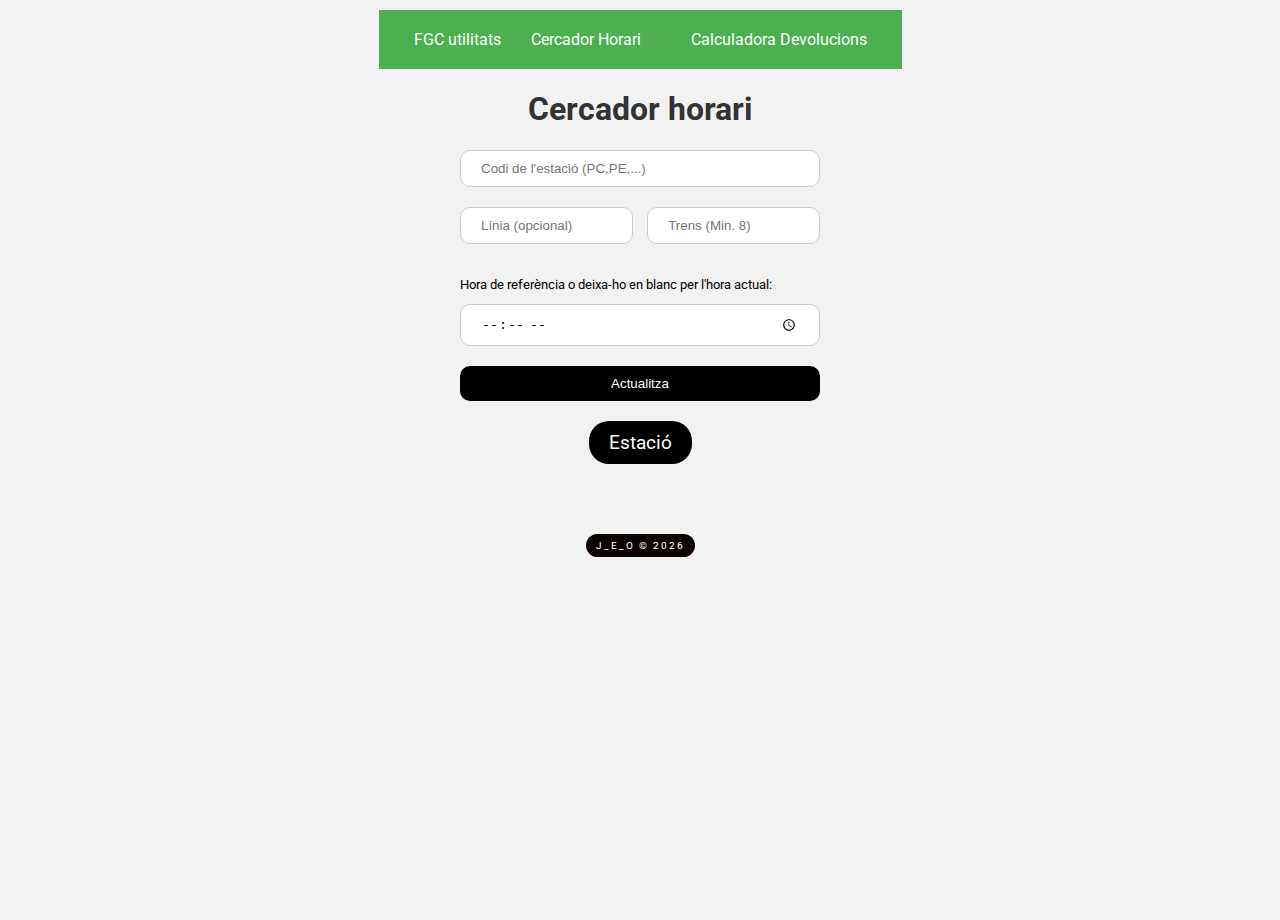
==== index.html @ f39765c9 "Upload fitxer amb el nou menu" ====
<!doctype html>

<!DOCTYPE html>
<html lang="ca">
<head>
    <meta charset="UTF-8">
    <meta name="viewport" content="width=device-width, initial-scale=1.0">
    <title>Horari de Trens en Temps Real</title>
    <link rel="stylesheet" href="styles.css">
    <link rel="stylesheet" href="menu.css"> <!-- Estils del menú -->
    <link rel="stylesheet" href="https://fonts.googleapis.com/css2?family=Roboto:wght@200..700&display=swap">
</head>
<body id="index">
    <!-- Menú reutilitzable -->
    <div class="navbar">
        <a href="index.html" style="font-weight: 400;">FGC utilitats</a>
        <div class="menu-toggle" id="menu-toggle">
            <div></div>
            <div></div>
            <div></div>
        </div>
        <div class="menu" id="menu">
            <a href="index.html">Cercador Horari</a>
            <a href="calculadora-devolucions.html">Calculadora Devolucions</a>
        </div>
    </div>
<h1>Cercador horari</h1>

<!-- Formulari per triar l'estació, la línia, el nombre de trens i l'hora -->
<form id="station-form">
    <div class="form-group">
        <input type="text" id="station-code" placeholder="Codi de l'estació (PC,PE,...)" required>
    </div>
    <div class="form-row">
        <div class="form-group">
            <input type="text" id="line-name" placeholder="Línia (opcional)">
        </div>
        <div class="form-group">
            <input type="number" id="train-count" placeholder="Trens (Min. 8)" min="8" required>
        </div>
    </div>
    <div class="form-group">
        <label for="ref-time">
            <p style="font-size:0.8em;">Hora de referència o deixa-ho en blanc per l'hora actual:</p>
        </label>
        <input type="time" id="selected-time" placeholder="Tria l'hora">
    </div>
    <input type="submit" value="Actualitza">
</form>

<div class="station-header" id="station-name">Estació</div>

<div class="train-schedule" id="train-schedule">
    <!-- Aquí es mostraran les dades dels trens -->
</div>

<footer>
    J_E_O © <span id="current-year"></span>
</footer>
<script src="menu.js"></script> <!-- Comportament del menú -->
<script src="index.js"></script>
</body>
</html>
---- styles.css ----
/* Place your CSS styles in this file */

/* Estils per a la pàgina index */
body {
    font-family: Roboto, sans-serif;
    background-color: #f2f2f2;
    margin: 0;
    padding: 10px;
    display: flex;
    flex-direction: column;
    align-items: center;
    min-height: 100vh;
}

h1 {
    text-align: center;
    font-size: 2em;
    color: #333;
}

form {
    display: flex;
    flex-direction: column;
    align-items: center;
    margin-bottom: 20px;
    width: 100%;
    max-width: 400px;
    padding: 0 20px;
    box-sizing: border-box;
}

.form-group {
    display: flex;
    flex-direction: column;
    width: 100%;
    margin-bottom: 10px;
}

.form-row {
    display: flex;
    justify-content: space-between;
    width: 100%;
}

.form-row .form-group {
    width: 48%;
}

input[type="text"], input[type="number"], input[type="time"] {
    padding: 10px 20px;
    border-radius: 10px;
    border: 1px solid #ccc;
    width: 100%;
    box-sizing: border-box;
    margin-bottom: 10px;
}

input[type="submit"] {
    padding: 10px 20px;
    border-radius: 10px;
    background-color: black;
    color: white;
    border: none;
    cursor: pointer;
    width: 100%;
    box-sizing: border-box;
}

.station-header {
    background-color: black;
    color: white;
    padding: 10px 20px;
    border-radius: 20px;
    text-align: center;
    font-size: 1.2em;
    width: fit-content;
    margin-bottom: 20px;
}

.train-schedule {
    width: 100%;
    padding: 10px;
    max-width: 400px;
}

.train {
    display: flex;
    justify-content: space-between;
    align-items: center;
    margin-bottom: 10px;
    padding: 10px;
    background-color: #0a0000;
    border-radius: 10px;
    box-shadow: 0 2px 5px rgba(0, 0, 0, 0.1);
}

.train .line-icon {
    display: flex;
    align-items: center;
    justify-content: center;
    width: 40px;
    height: 40px;
    border-radius: 50%;
    color: white;
    font-size: 1.2em;
    font-weight: bold;
}

.line-icon.l8 { background-color: #e83e8c; }
.line-icon.s8 { background-color: #17a2b8; }
.line-icon.s4 { background-color: #926a39; }
.line-icon.s3 { background-color: #33a0a2; }
.line-icon.s1 { background-color: #f60; }
.line-icon.s2 { background-color: #70bc1f; }
.line-icon.r5 { background-color: #117a8b; }
.line-icon.r6 { background-color: #ababab; }
.line-icon.l7 { background-color: #a81900; }
.line-icon.l12 { background-color: #5b4e8d; }
.line-icon.l6 { background-color: #6f7bba; }

.train .destination {
    flex: 1;
    margin-left: 30px;
    font-size: 1em;
    color: #fcfcfc;
}

.train .time {
    font-size: 1.1em;
    color: #f2e829;
}

footer {
    margin-top: 30px;
    background-color: #0a0000;
    color: white;
    padding: 5px 10px;
    border-radius: 30px;
    text-align: center;
    font-size: 0.65em;
    letter-spacing: 2px;
    width: fit-content;
    margin-bottom: 20px;
    margin-left: auto;
    margin-right: auto;
}
---- menu.css ----
.navbar {
    background-color: #4CAF50;
    display: flex;
    justify-content: space-between;
    align-items: center;
    padding: 10px 20px;
}
.navbar a {
    color: white;
    text-decoration: none;
    padding: 10px 15px;
}
.navbar a:hover {
    background-color: #45a049;
}
.menu-toggle {
    display: none;
    flex-direction: column;
    cursor: pointer;
}
.menu-toggle div {
    width: 25px;
    height: 3px;
    background-color: white;
    margin: 3px 0;
    transition: 0.3s;
}
.menu-toggle.active div:nth-child(1) {
    transform: rotate(45deg) translate(5px, 5px);
}
.menu-toggle.active div:nth-child(2) {
    opacity: 0;
}
.menu-toggle.active div:nth-child(3) {
    transform: rotate(-45deg) translate(5px, -5px);
}
.menu {
    display: flex;
    gap: 20px;
}
@media (max-width: 768px) {
    .menu {
        position: fixed;
        top: 0;
        left: -250px;
        flex-direction: column;
        width: 250px;
        height: 100%;
        background-color: #4CAF50;
        padding-top: 60px;
        transition: 0.3s;
        z-index: 1000;
    }
    .menu a {
        padding: 15px 20px;
        border-bottom: 1px solid white;
    }
    .menu.active {
        left: 0;
    }
    .menu-toggle {
        display: flex;
    }
}
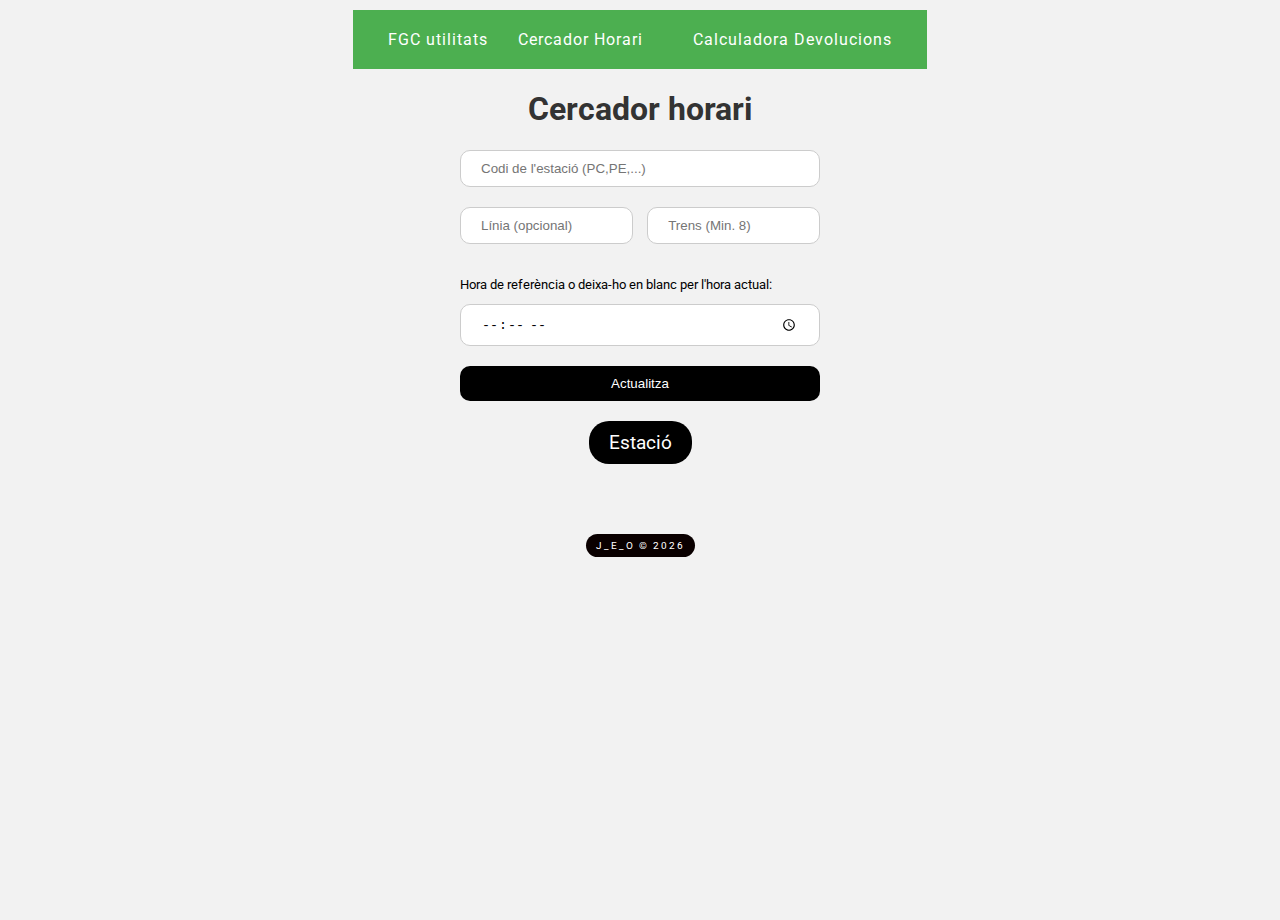
==== commit f5beb435: "Update index.html" ====
--- a/index.html
+++ b/index.html
@@ -5,7 +5,7 @@
 <head>
     <meta charset="UTF-8">
     <meta name="viewport" content="width=device-width, initial-scale=1.0">
-    <title>Horari de Trens en Temps Real</title>
+    <title>Horari de Trens</title>
     <link rel="stylesheet" href="styles.css">
     <link rel="stylesheet" href="menu.css"> <!-- Estils del menú -->
     <link rel="stylesheet" href="https://fonts.googleapis.com/css2?family=Roboto:wght@200..700&display=swap">
@@ -60,4 +60,4 @@
 <script src="menu.js"></script> <!-- Comportament del menú -->
 <script src="index.js"></script>
 </body>
-</html>+</html>
--- a/menu.css
+++ b/menu.css
@@ -8,6 +8,7 @@
 .navbar a {
     color: white;
     text-decoration: none;
+    letter-spacing: 1px;
     padding: 10px 15px;
 }
 .navbar a:hover {
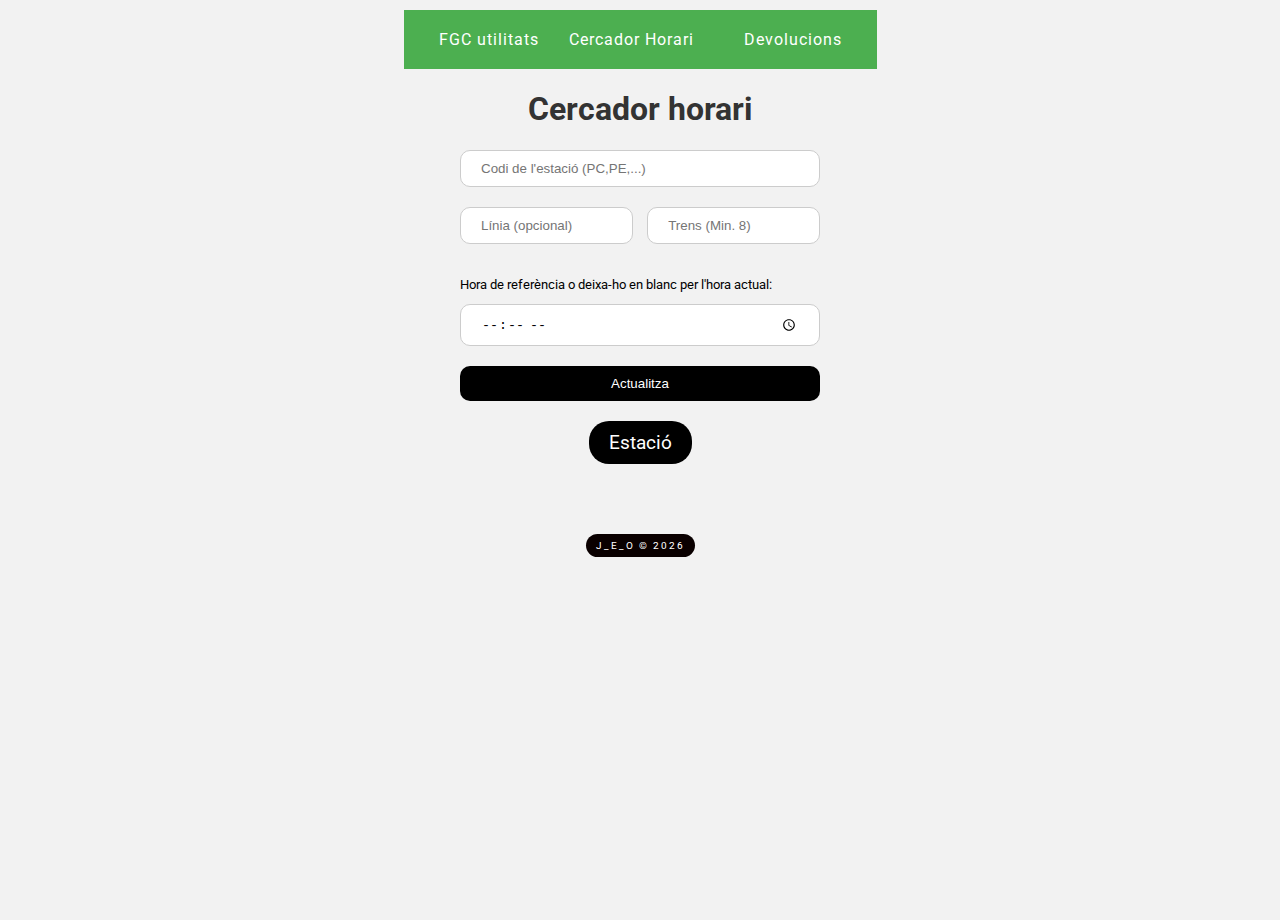
==== commit 88aed968: "Update index.html" ====
--- a/index.html
+++ b/index.html
@@ -21,7 +21,7 @@
         </div>
         <div class="menu" id="menu">
             <a href="index.html">Cercador Horari</a>
-            <a href="calculadora-devolucions.html">Calculadora Devolucions</a>
+            <a href="calculadora-devolucions.html">Devolucions</a>
         </div>
     </div>
 <h1>Cercador horari</h1>
--- a/menu.css
+++ b/menu.css
@@ -43,9 +43,9 @@
     .menu {
         position: fixed;
         top: 0;
-        left: -250px;
+        left: -225px;
         flex-direction: column;
-        width: 250px;
+        width: 225px;
         height: 100%;
         background-color: #4CAF50;
         padding-top: 60px;
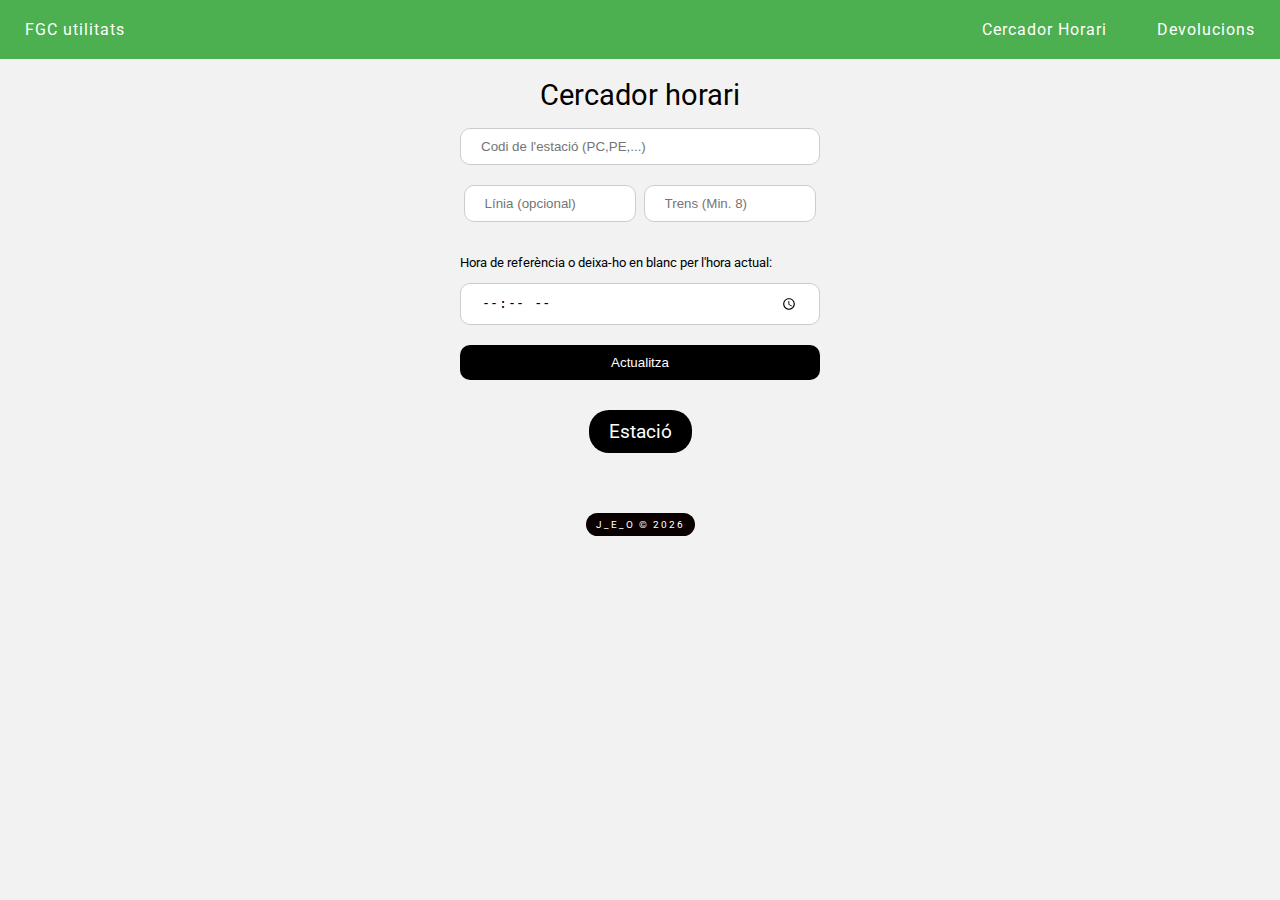
==== commit b32c843c: "Actualització de fitxers" ====
--- a/index.html
+++ b/index.html
@@ -1,12 +1,10 @@
 <!doctype html>
-
-<!DOCTYPE html>
 <html lang="ca">
 <head>
     <meta charset="UTF-8">
     <meta name="viewport" content="width=device-width, initial-scale=1.0">
-    <title>Horari de Trens</title>
-    <link rel="stylesheet" href="styles.css">
+    <title>FGC utilitats</title>
+    <link rel="stylesheet" href="styles.css"> <!-- Fitxer CSS extern -->
     <link rel="stylesheet" href="menu.css"> <!-- Estils del menú -->
     <link rel="stylesheet" href="https://fonts.googleapis.com/css2?family=Roboto:wght@200..700&display=swap">
 </head>
@@ -24,40 +22,42 @@
             <a href="calculadora-devolucions.html">Devolucions</a>
         </div>
     </div>
-<h1>Cercador horari</h1>
+    <h1>Cercador horari</h1>
 
-<!-- Formulari per triar l'estació, la línia, el nombre de trens i l'hora -->
-<form id="station-form">
-    <div class="form-group">
-        <input type="text" id="station-code" placeholder="Codi de l'estació (PC,PE,...)" required>
-    </div>
-    <div class="form-row">
+    <!-- Formulari per triar l'estació, la línia, el nombre de trens i l'hora -->
+    <form id="station-form">
         <div class="form-group">
-            <input type="text" id="line-name" placeholder="Línia (opcional)">
+            <input type="text" id="station-code" placeholder="Codi de l'estació (PC,PE,...)" required>
+        </div>
+        <div class="form-row">
+            <div class="form-group">
+                <input type="text" id="line-name" placeholder="Línia (opcional)">
+            </div>
+            <div class="form-group">
+                <input type="number" id="train-count" placeholder="Trens (Min. 8)" min="8" required>
+            </div>
         </div>
         <div class="form-group">
-            <input type="number" id="train-count" placeholder="Trens (Min. 8)" min="8" required>
+            <label for="ref-time">
+                <p style="font-size:0.8em;">Hora de referència o deixa-ho en blanc per l'hora actual:</p>
+            </label>
+            <input type="time" id="selected-time" placeholder="Tria l'hora">
+        </div>
+        <input type="submit" value="Actualitza">
+    </form>
+
+    <!-- Encapsular només els resultats -->
+    <div class="result-box">
+        <div class="station-header" id="station-name">Estació</div>
+        <div class="train-schedule" id="train-schedule">
+            <!-- Aquí es mostraran les dades dels trens -->
         </div>
     </div>
-    <div class="form-group">
-        <label for="ref-time">
-            <p style="font-size:0.8em;">Hora de referència o deixa-ho en blanc per l'hora actual:</p>
-        </label>
-        <input type="time" id="selected-time" placeholder="Tria l'hora">
-    </div>
-    <input type="submit" value="Actualitza">
-</form>
 
-<div class="station-header" id="station-name">Estació</div>
-
-<div class="train-schedule" id="train-schedule">
-    <!-- Aquí es mostraran les dades dels trens -->
-</div>
-
-<footer>
-    J_E_O © <span id="current-year"></span>
-</footer>
-<script src="menu.js"></script> <!-- Comportament del menú -->
-<script src="index.js"></script>
+    <footer>
+        J_E_O © <span id="current-year"></span>
+    </footer>
+    <script src="menu.js"></script> <!-- Comportament del menú -->
+    <script src="index.js"></script>
 </body>
-</html>
+</html>--- a/styles.css
+++ b/styles.css
@@ -1,21 +1,24 @@
 /* Place your CSS styles in this file */
 
 /* Estils per a la pàgina index */
+
 body {
-    font-family: Roboto, sans-serif;
+    font-family: 'Roboto', Arial, sans-serif;
     background-color: #f2f2f2;
     margin: 0;
-    padding: 10px;
-    display: flex;
+   /* padding: 10px;*/
     flex-direction: column;
     align-items: center;
+    box-sizing: border-box;
     min-height: 100vh;
+    overflow-x: hidden; /* Evita desplaçaments laterals inesperats */
 }
 
 h1 {
     text-align: center;
-    font-size: 2em;
-    color: #333;
+    font-size: 1.8rem;
+    font-weight: 400;
+    margin-bottom: 1rem;
 }
 
 form {
@@ -27,6 +30,9 @@
     max-width: 400px;
     padding: 0 20px;
     box-sizing: border-box;
+    margin-left: auto;
+    margin-right: auto;
+
 }
 
 .form-group {
@@ -34,6 +40,8 @@
     flex-direction: column;
     width: 100%;
     margin-bottom: 10px;
+    margin-left: auto;
+    margin-right: auto;
 }
 
 .form-row {
@@ -66,21 +74,40 @@
     box-sizing: border-box;
 }
 
+/* Resultats encapsulats */
+.result-box {
+    max-width: 400px;
+    margin: 10px;
+    padding: 10px;
+    /*border: 1px solid #ccc;*/
+    /* border-radius: 8px;*/
+   /* box-shadow: 0 2px 10px rgba(0, 0, 0, 0.1);*/
+    background-color: #f2f2f2; /* #f9f9f9*/
+    margin-left: auto;
+    margin-right: auto;
+}
+
 .station-header {
     background-color: black;
     color: white;
     padding: 10px 20px;
     border-radius: 20px;
     text-align: center;
+    margin: 0 auto;
     font-size: 1.2em;
     width: fit-content;
     margin-bottom: 20px;
+    margin-left: auto;
+    margin-right: auto;
+
 }
 
 .train-schedule {
     width: 100%;
-    padding: 10px;
+    /*padding: 10px;*/
     max-width: 400px;
+    margin-left: auto;
+    margin-right: auto;
 }
 
 .train {
@@ -92,6 +119,8 @@
     background-color: #0a0000;
     border-radius: 10px;
     box-shadow: 0 2px 5px rgba(0, 0, 0, 0.1);
+    /*margin-left: auto;
+    margin-right: auto;*/
 }
 
 .train .line-icon {
@@ -143,4 +172,4 @@
     margin-bottom: 20px;
     margin-left: auto;
     margin-right: auto;
-}+}
--- a/menu.css
+++ b/menu.css
@@ -3,7 +3,7 @@
     display: flex;
     justify-content: space-between;
     align-items: center;
-    padding: 10px 20px;
+    padding: 10px 10px;
 }
 .navbar a {
     color: white;
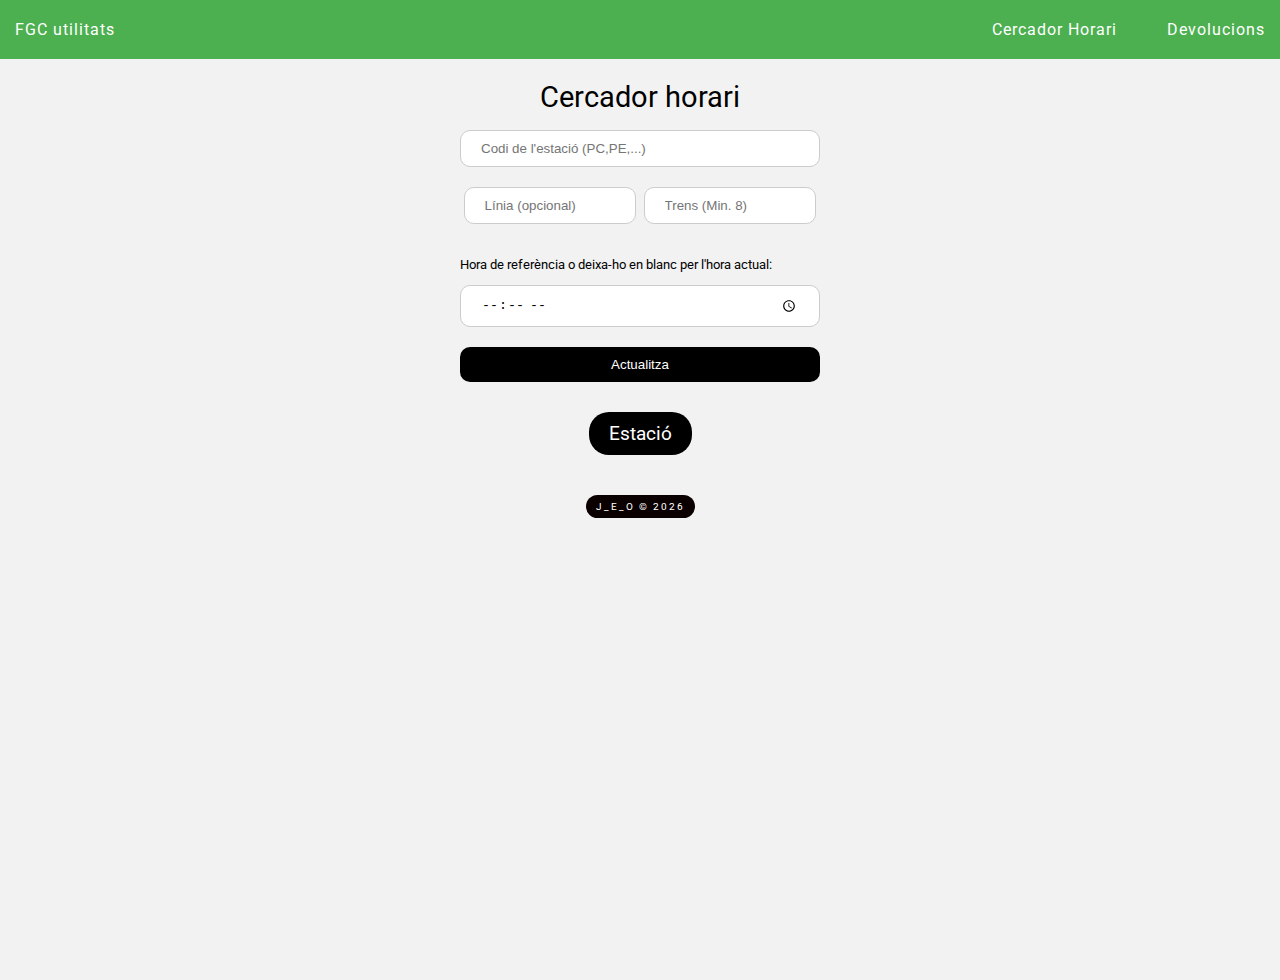
==== commit f5aaad85: "Update index.html" ====
--- a/index.html
+++ b/index.html
@@ -1,6 +1,15 @@
 <!doctype html>
 <html lang="ca">
-<head>
+<head>
+<!-- Google tag (gtag.js) -->
+<script async src="https://www.googletagmanager.com/gtag/js?id=G-6CHCYVEYTN"></script>
+<script>
+  window.dataLayer = window.dataLayer || [];
+  function gtag(){dataLayer.push(arguments);}
+  gtag('js', new Date());
+
+  gtag('config', 'G-6CHCYVEYTN');
+</script>
     <meta charset="UTF-8">
     <meta name="viewport" content="width=device-width, initial-scale=1.0">
     <title>FGC utilitats</title>
--- a/styles.css
+++ b/styles.css
@@ -12,12 +12,14 @@
     box-sizing: border-box;
     min-height: 100vh;
     overflow-x: hidden; /* Evita desplaçaments laterals inesperats */
+    /*overflow-y: hidden;*/
 }
 
 h1 {
     text-align: center;
     font-size: 1.8rem;
     font-weight: 400;
+    margin-top: 80px;
     margin-bottom: 1rem;
 }
 
@@ -160,7 +162,7 @@
 }
 
 footer {
-    margin-top: 30px;
+    /*margin-top: 30px;*/
     background-color: #0a0000;
     color: white;
     padding: 5px 10px;
--- a/menu.css
+++ b/menu.css
@@ -1,9 +1,14 @@
 .navbar {
+    position: absolute; /* Fa que el menú quedi fixat al viewport */
+    top: 0;
+    left: 0;
+    width: 100%; /* Amplada completa per al menú */
     background-color: #4CAF50;
     display: flex;
     justify-content: space-between;
     align-items: center;
-    padding: 10px 10px;
+    padding: 10px 0 10px 0;
+    /*z-index: 1000; /* Assegura que quedi per sobre d'altres elements */
 }
 .navbar a {
     color: white;
@@ -18,6 +23,7 @@
     display: none;
     flex-direction: column;
     cursor: pointer;
+    padding-right: 15px;
 }
 .menu-toggle div {
     width: 25px;
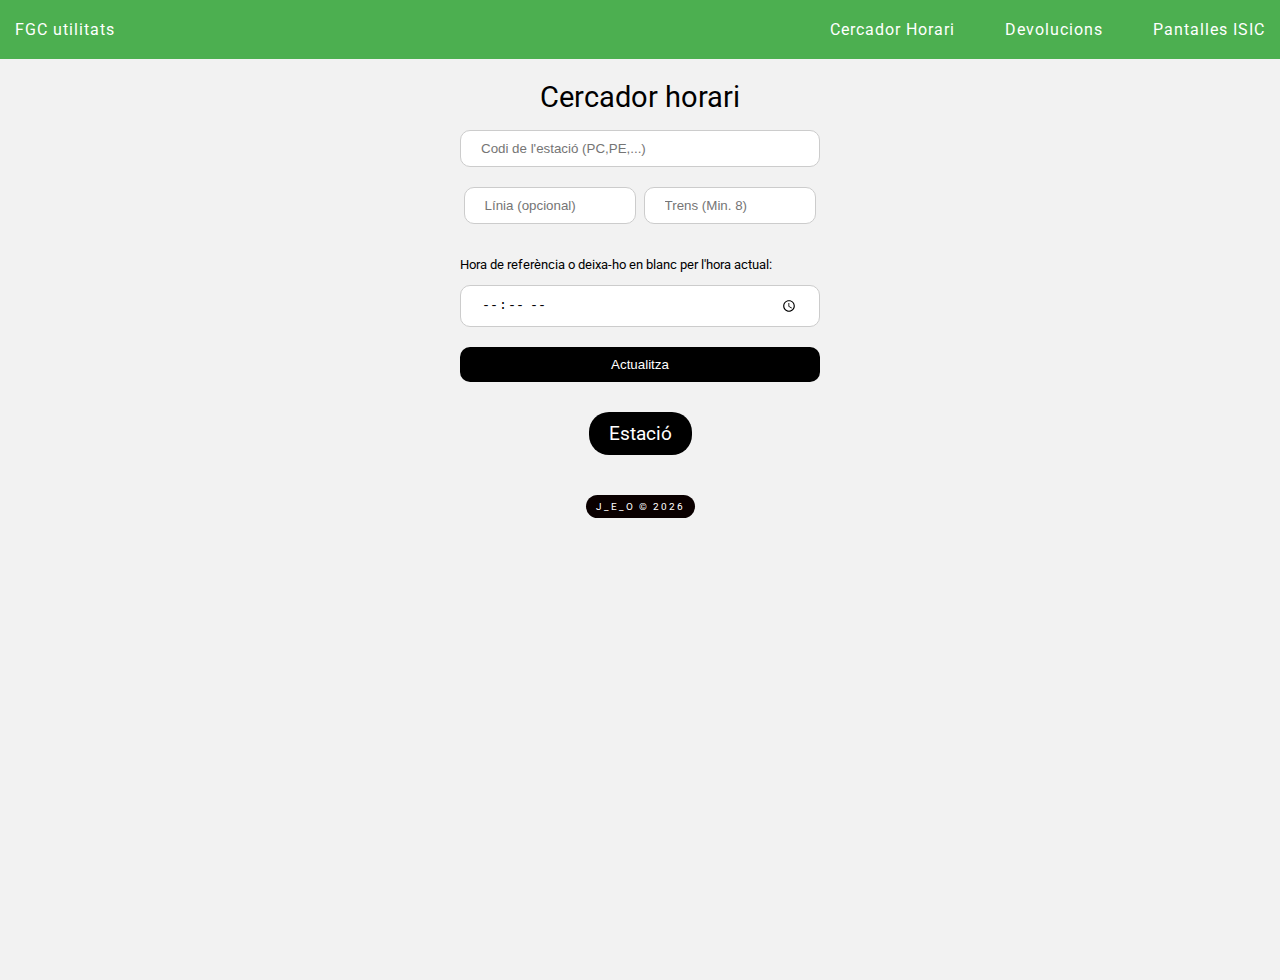
==== commit 5b12ff4e: "Update afegit Pantalles ISIC" ====
--- a/index.html
+++ b/index.html
@@ -1,5 +1,5 @@
-<!doctype html>
-<html lang="ca">
+<!doctype html>
+<html lang="ca">
 <head>
 <!-- Google tag (gtag.js) -->
 <script async src="https://www.googletagmanager.com/gtag/js?id=G-6CHCYVEYTN"></script>
@@ -8,65 +8,66 @@
   function gtag(){dataLayer.push(arguments);}
   gtag('js', new Date());
 
-  gtag('config', 'G-6CHCYVEYTN');
-</script>
-    <meta charset="UTF-8">
-    <meta name="viewport" content="width=device-width, initial-scale=1.0">
-    <title>FGC utilitats</title>
-    <link rel="stylesheet" href="styles.css"> <!-- Fitxer CSS extern -->
-    <link rel="stylesheet" href="menu.css"> <!-- Estils del menú -->
-    <link rel="stylesheet" href="https://fonts.googleapis.com/css2?family=Roboto:wght@200..700&display=swap">
-</head>
-<body id="index">
-    <!-- Menú reutilitzable -->
-    <div class="navbar">
-        <a href="index.html" style="font-weight: 400;">FGC utilitats</a>
-        <div class="menu-toggle" id="menu-toggle">
-            <div></div>
-            <div></div>
-            <div></div>
-        </div>
-        <div class="menu" id="menu">
-            <a href="index.html">Cercador Horari</a>
-            <a href="calculadora-devolucions.html">Devolucions</a>
-        </div>
-    </div>
-    <h1>Cercador horari</h1>
-
-    <!-- Formulari per triar l'estació, la línia, el nombre de trens i l'hora -->
-    <form id="station-form">
-        <div class="form-group">
-            <input type="text" id="station-code" placeholder="Codi de l'estació (PC,PE,...)" required>
-        </div>
-        <div class="form-row">
-            <div class="form-group">
-                <input type="text" id="line-name" placeholder="Línia (opcional)">
-            </div>
-            <div class="form-group">
-                <input type="number" id="train-count" placeholder="Trens (Min. 8)" min="8" required>
-            </div>
-        </div>
-        <div class="form-group">
-            <label for="ref-time">
-                <p style="font-size:0.8em;">Hora de referència o deixa-ho en blanc per l'hora actual:</p>
-            </label>
-            <input type="time" id="selected-time" placeholder="Tria l'hora">
-        </div>
-        <input type="submit" value="Actualitza">
-    </form>
-
-    <!-- Encapsular només els resultats -->
-    <div class="result-box">
-        <div class="station-header" id="station-name">Estació</div>
-        <div class="train-schedule" id="train-schedule">
-            <!-- Aquí es mostraran les dades dels trens -->
-        </div>
-    </div>
-
-    <footer>
-        J_E_O © <span id="current-year"></span>
-    </footer>
-    <script src="menu.js"></script> <!-- Comportament del menú -->
-    <script src="index.js"></script>
-</body>
-</html>+  gtag('config', 'G-6CHCYVEYTN'); -->
+</script>
+    <meta charset="UTF-8">
+    <meta name="viewport" content="width=device-width, initial-scale=1.0">
+    <title>FGC utilitats</title>
+    <link rel="stylesheet" href="styles.css"> <!-- Fitxer CSS extern -->
+    <link rel="stylesheet" href="menu.css"> <!-- Estils per al menú -->
+    <link rel="stylesheet" href="https://fonts.googleapis.com/css2?family=Roboto:wght@200..700&display=swap">
+</head>
+<body id="index">
+    <!-- Menú reutilitzable -->
+    <div class="navbar">
+        <a href="index.html" style="font-weight: 400;">FGC utilitats</a>
+        <div class="menu-toggle" id="menu-toggle">
+            <div></div>
+            <div></div>
+            <div></div>
+        </div>
+        <div class="menu" id="menu">
+            <a href="index.html">Cercador Horari</a>
+            <a href="calculadora-devolucions.html">Devolucions</a>
+            <a href="isic.html">Pantalles ISIC</a>
+        </div>
+    </div>
+    <h1>Cercador horari</h1>
+
+    <!-- Formulari per triar l'estació, la línia, el nombre de trens i l'hora -->
+    <form id="station-form">
+        <div class="form-group">
+            <input type="text" id="station-code" placeholder="Codi de l'estació (PC,PE,...)" required>
+        </div>
+        <div class="form-row">
+            <div class="form-group">
+                <input type="text" id="line-name" placeholder="Línia (opcional)">
+            </div>
+            <div class="form-group">
+                <input type="number" id="train-count" placeholder="Trens (Min. 8)" min="8" required>
+            </div>
+        </div>
+        <div class="form-group">
+            <label for="ref-time">
+                <p style="font-size:0.8em;">Hora de referència o deixa-ho en blanc per l'hora actual:</p>
+            </label>
+            <input type="time" id="selected-time" placeholder="Tria l'hora">
+        </div>
+        <input type="submit" value="Actualitza">
+    </form>
+
+    <!-- Encapsular només els resultats -->
+    <div class="result-box">
+        <div class="station-header" id="station-name">Estació</div>
+        <div class="train-schedule" id="train-schedule">
+            <!-- Aquí es mostraran les dades dels trens -->
+        </div>
+    </div>
+
+    <footer>
+        J_E_O © <span id="current-year"></span>
+    </footer>
+    <script src="menu.js"></script> <!-- Comportament del menú -->
+    <script src="index.js"></script>
+</body>
+</html>
--- a/styles.css
+++ b/styles.css
@@ -1,177 +1,177 @@
-/* Place your CSS styles in this file */
-
-/* Estils per a la pàgina index */
-
-body {
-    font-family: 'Roboto', Arial, sans-serif;
-    background-color: #f2f2f2;
-    margin: 0;
-   /* padding: 10px;*/
-    flex-direction: column;
-    align-items: center;
-    box-sizing: border-box;
-    min-height: 100vh;
-    overflow-x: hidden; /* Evita desplaçaments laterals inesperats */
-    /*overflow-y: hidden;*/
-}
-
-h1 {
-    text-align: center;
-    font-size: 1.8rem;
-    font-weight: 400;
-    margin-top: 80px;
-    margin-bottom: 1rem;
-}
-
-form {
-    display: flex;
-    flex-direction: column;
-    align-items: center;
-    margin-bottom: 20px;
-    width: 100%;
-    max-width: 400px;
-    padding: 0 20px;
-    box-sizing: border-box;
-    margin-left: auto;
-    margin-right: auto;
-
-}
-
-.form-group {
-    display: flex;
-    flex-direction: column;
-    width: 100%;
-    margin-bottom: 10px;
-    margin-left: auto;
-    margin-right: auto;
-}
-
-.form-row {
-    display: flex;
-    justify-content: space-between;
-    width: 100%;
-}
-
-.form-row .form-group {
-    width: 48%;
-}
-
-input[type="text"], input[type="number"], input[type="time"] {
-    padding: 10px 20px;
-    border-radius: 10px;
-    border: 1px solid #ccc;
-    width: 100%;
-    box-sizing: border-box;
-    margin-bottom: 10px;
-}
-
-input[type="submit"] {
-    padding: 10px 20px;
-    border-radius: 10px;
-    background-color: black;
-    color: white;
-    border: none;
-    cursor: pointer;
-    width: 100%;
-    box-sizing: border-box;
-}
-
-/* Resultats encapsulats */
-.result-box {
-    max-width: 400px;
-    margin: 10px;
-    padding: 10px;
-    /*border: 1px solid #ccc;*/
-    /* border-radius: 8px;*/
-   /* box-shadow: 0 2px 10px rgba(0, 0, 0, 0.1);*/
-    background-color: #f2f2f2; /* #f9f9f9*/
-    margin-left: auto;
-    margin-right: auto;
-}
-
-.station-header {
-    background-color: black;
-    color: white;
-    padding: 10px 20px;
-    border-radius: 20px;
-    text-align: center;
-    margin: 0 auto;
-    font-size: 1.2em;
-    width: fit-content;
-    margin-bottom: 20px;
-    margin-left: auto;
-    margin-right: auto;
-
-}
-
-.train-schedule {
-    width: 100%;
-    /*padding: 10px;*/
-    max-width: 400px;
-    margin-left: auto;
-    margin-right: auto;
-}
-
-.train {
-    display: flex;
-    justify-content: space-between;
-    align-items: center;
-    margin-bottom: 10px;
-    padding: 10px;
-    background-color: #0a0000;
-    border-radius: 10px;
-    box-shadow: 0 2px 5px rgba(0, 0, 0, 0.1);
-    /*margin-left: auto;
-    margin-right: auto;*/
-}
-
-.train .line-icon {
-    display: flex;
-    align-items: center;
-    justify-content: center;
-    width: 40px;
-    height: 40px;
-    border-radius: 50%;
-    color: white;
-    font-size: 1.2em;
-    font-weight: bold;
-}
-
-.line-icon.l8 { background-color: #e83e8c; }
-.line-icon.s8 { background-color: #17a2b8; }
-.line-icon.s4 { background-color: #926a39; }
-.line-icon.s3 { background-color: #33a0a2; }
-.line-icon.s1 { background-color: #f60; }
-.line-icon.s2 { background-color: #70bc1f; }
-.line-icon.r5 { background-color: #117a8b; }
-.line-icon.r6 { background-color: #ababab; }
-.line-icon.l7 { background-color: #a81900; }
-.line-icon.l12 { background-color: #5b4e8d; }
-.line-icon.l6 { background-color: #6f7bba; }
-
-.train .destination {
-    flex: 1;
-    margin-left: 30px;
-    font-size: 1em;
-    color: #fcfcfc;
-}
-
-.train .time {
-    font-size: 1.1em;
-    color: #f2e829;
-}
-
-footer {
-    /*margin-top: 30px;*/
-    background-color: #0a0000;
-    color: white;
-    padding: 5px 10px;
-    border-radius: 30px;
-    text-align: center;
-    font-size: 0.65em;
-    letter-spacing: 2px;
-    width: fit-content;
-    margin-bottom: 20px;
-    margin-left: auto;
-    margin-right: auto;
-}
+/* Place your CSS styles in this file */
+
+/* Estils per a la pàgina index */
+
+body {
+    font-family: 'Roboto', Arial, sans-serif;
+    background-color: #f2f2f2;
+    margin: 0;
+   /* padding: 10px;*/
+    flex-direction: column;
+    align-items: center;
+    box-sizing: border-box;
+    min-height: 100vh;
+    overflow-x: hidden; /* Evita desplaçaments laterals inesperats */
+    /*overflow-y: hidden;*/
+}
+
+h1 {
+    text-align: center;
+    font-size: 1.8rem;
+    font-weight: 400;
+    margin-top: 80px;
+    margin-bottom: 1rem;
+}
+
+form {
+    display: flex;
+    flex-direction: column;
+    align-items: center;
+    margin-bottom: 20px;
+    width: 100%;
+    max-width: 400px;
+    padding: 0 20px;
+    box-sizing: border-box;
+    margin-left: auto;
+    margin-right: auto;
+
+}
+
+.form-group {
+    display: flex;
+    flex-direction: column;
+    width: 100%;
+    margin-bottom: 10px;
+    margin-left: auto;
+    margin-right: auto;
+}
+
+.form-row {
+    display: flex;
+    justify-content: space-between;
+    width: 100%;
+}
+
+.form-row .form-group {
+    width: 48%;
+}
+
+input[type="text"], input[type="number"], input[type="time"] {
+    padding: 10px 20px;
+    border-radius: 10px;
+    border: 1px solid #ccc;
+    width: 100%;
+    box-sizing: border-box;
+    margin-bottom: 10px;
+}
+
+input[type="submit"] {
+    padding: 10px 20px;
+    border-radius: 10px;
+    background-color: black;
+    color: white;
+    border: none;
+    cursor: pointer;
+    width: 100%;
+    box-sizing: border-box;
+}
+
+/* Resultats encapsulats */
+.result-box {
+    max-width: 400px;
+    margin: 10px;
+    padding: 10px;
+    /*border: 1px solid #ccc;*/
+    /* border-radius: 8px;*/
+   /* box-shadow: 0 2px 10px rgba(0, 0, 0, 0.1);*/
+    background-color: #f2f2f2; /* #f9f9f9*/
+    margin-left: auto;
+    margin-right: auto;
+}
+
+.station-header {
+    background-color: black;
+    color: white;
+    padding: 10px 20px;
+    border-radius: 20px;
+    text-align: center;
+    margin: 0 auto;
+    font-size: 1.2em;
+    width: fit-content;
+    margin-bottom: 20px;
+    margin-left: auto;
+    margin-right: auto;
+
+}
+
+.train-schedule {
+    width: 100%;
+    /*padding: 10px;*/
+    max-width: 400px;
+    margin-left: auto;
+    margin-right: auto;
+}
+
+.train {
+    display: flex;
+    justify-content: space-between;
+    align-items: center;
+    margin-bottom: 10px;
+    padding: 10px;
+    background-color: #0a0000;
+    border-radius: 10px;
+    box-shadow: 0 2px 5px rgba(0, 0, 0, 0.1);
+    /*margin-left: auto;
+    margin-right: auto;*/
+}
+
+.train .line-icon {
+    display: flex;
+    align-items: center;
+    justify-content: center;
+    width: 40px;
+    height: 40px;
+    border-radius: 50%;
+    color: white;
+    font-size: 1.2em;
+    font-weight: bold;
+}
+
+.line-icon.l8 { background-color: #e83e8c; }
+.line-icon.s8 { background-color: #17a2b8; }
+.line-icon.s4 { background-color: #926a39; }
+.line-icon.s3 { background-color: #33a0a2; }
+.line-icon.s1 { background-color: #f60; }
+.line-icon.s2 { background-color: #70bc1f; }
+.line-icon.r5 { background-color: #117a8b; }
+.line-icon.r6 { background-color: #ababab; }
+.line-icon.l7 { background-color: #a81900; }
+.line-icon.l12 { background-color: #5b4e8d; }
+.line-icon.l6 { background-color: #6f7bba; }
+
+.train .destination {
+    flex: 1;
+    margin-left: 30px;
+    font-size: 1em;
+    color: #fcfcfc;
+}
+
+.train .time {
+    font-size: 1.1em;
+    color: #f2e829;
+}
+
+footer {
+    /*margin-top: 30px;*/
+    background-color: #0a0000;
+    color: white;
+    padding: 5px 10px;
+    border-radius: 30px;
+    text-align: center;
+    font-size: 0.65em;
+    letter-spacing: 2px;
+    width: fit-content;
+    margin-bottom: 20px;
+    margin-left: auto;
+    margin-right: auto;
+}
--- a/menu.css
+++ b/menu.css
@@ -1,71 +1,71 @@
-.navbar {
-    position: absolute; /* Fa que el menú quedi fixat al viewport */
-    top: 0;
-    left: 0;
-    width: 100%; /* Amplada completa per al menú */
-    background-color: #4CAF50;
-    display: flex;
-    justify-content: space-between;
-    align-items: center;
-    padding: 10px 0 10px 0;
-    /*z-index: 1000; /* Assegura que quedi per sobre d'altres elements */
-}
-.navbar a {
-    color: white;
-    text-decoration: none;
-    letter-spacing: 1px;
-    padding: 10px 15px;
-}
-.navbar a:hover {
-    background-color: #45a049;
-}
-.menu-toggle {
-    display: none;
-    flex-direction: column;
-    cursor: pointer;
-    padding-right: 15px;
-}
-.menu-toggle div {
-    width: 25px;
-    height: 3px;
-    background-color: white;
-    margin: 3px 0;
-    transition: 0.3s;
-}
-.menu-toggle.active div:nth-child(1) {
-    transform: rotate(45deg) translate(5px, 5px);
-}
-.menu-toggle.active div:nth-child(2) {
-    opacity: 0;
-}
-.menu-toggle.active div:nth-child(3) {
-    transform: rotate(-45deg) translate(5px, -5px);
-}
-.menu {
-    display: flex;
-    gap: 20px;
-}
-@media (max-width: 768px) {
-    .menu {
-        position: fixed;
-        top: 0;
-        left: -225px;
-        flex-direction: column;
-        width: 225px;
-        height: 100%;
-        background-color: #4CAF50;
-        padding-top: 60px;
-        transition: 0.3s;
-        z-index: 1000;
-    }
-    .menu a {
-        padding: 15px 20px;
-        border-bottom: 1px solid white;
-    }
-    .menu.active {
-        left: 0;
-    }
-    .menu-toggle {
-        display: flex;
-    }
-}
+.navbar {
+    position: absolute; /* Fa que el menú quedi fixat al viewport */
+    top: 0;
+    left: 0;
+    width: 100%; /* Amplada completa per al menú */
+    background-color: #4CAF50;
+    display: flex;
+    justify-content: space-between;
+    align-items: center;
+    padding: 10px 0 10px 0;
+    /*z-index: 1000; /* Assegura que quedi per sobre d'altres elements */
+}
+.navbar a {
+    color: white;
+    text-decoration: none;
+    letter-spacing: 1px;
+    padding: 10px 15px;
+}
+.navbar a:hover {
+    background-color: #45a049;
+}
+.menu-toggle {
+    display: none;
+    flex-direction: column;
+    cursor: pointer;
+    padding-right: 15px;
+}
+.menu-toggle div {
+    width: 25px;
+    height: 3px;
+    background-color: white;
+    margin: 3px 0;
+    transition: 0.3s;
+}
+.menu-toggle.active div:nth-child(1) {
+    transform: rotate(45deg) translate(5px, 5px);
+}
+.menu-toggle.active div:nth-child(2) {
+    opacity: 0;
+}
+.menu-toggle.active div:nth-child(3) {
+    transform: rotate(-45deg) translate(5px, -5px);
+}
+.menu {
+    display: flex;
+    gap: 20px;
+}
+@media (max-width: 768px) {
+    .menu {
+        position: fixed;
+        top: 0;
+        left: -225px;
+        flex-direction: column;
+        width: 225px;
+        height: 100%;
+        background-color: #4CAF50;
+        padding-top: 60px;
+        transition: 0.3s;
+        z-index: 1000;
+    }
+    .menu a {
+        padding: 15px 20px;
+        border-bottom: 1px solid white;
+    }
+    .menu.active {
+        left: 0;
+    }
+    .menu-toggle {
+        display: flex;
+    }
+}
